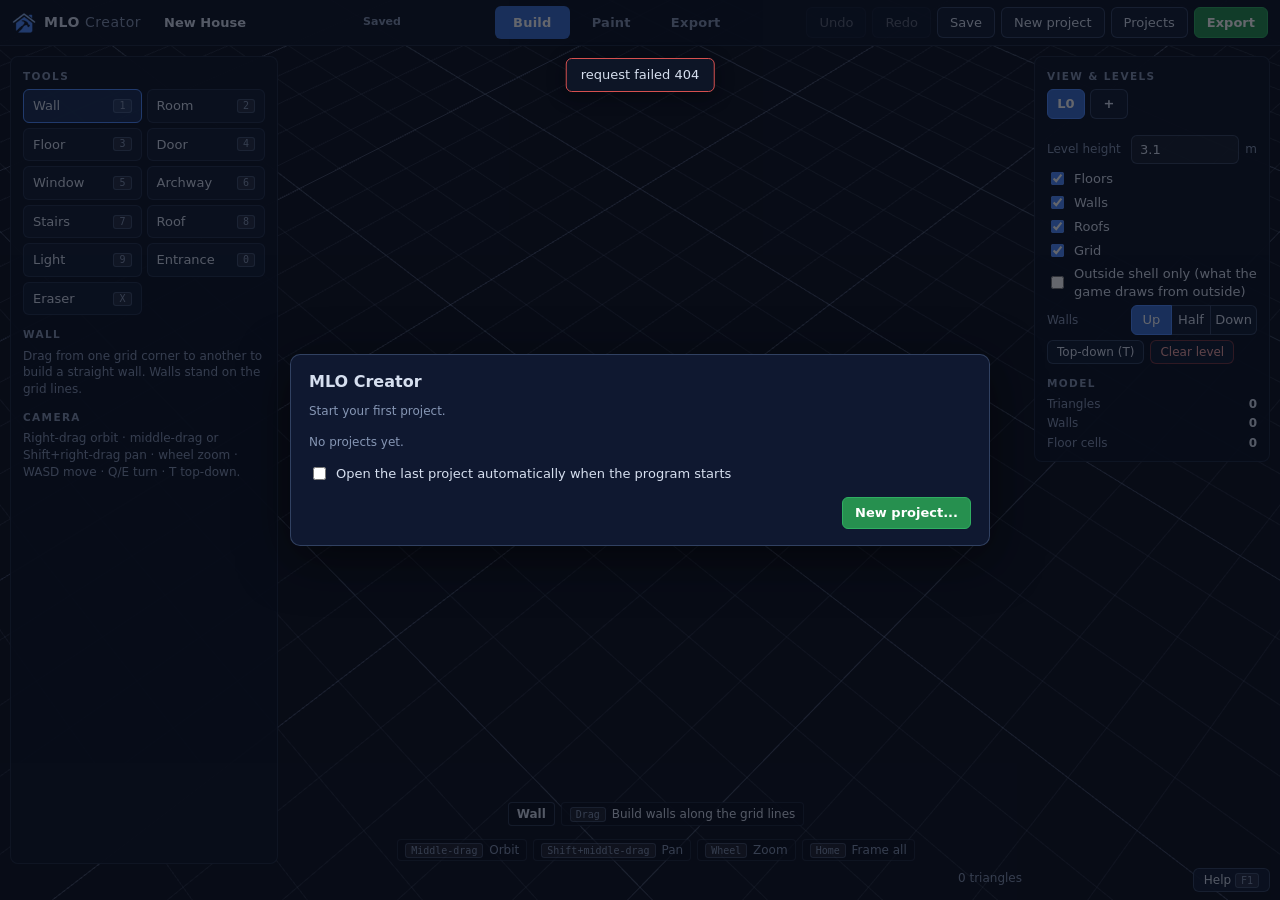
==== source/ui/index.html @ e429a19a "Restructure: MLO Creator 1.0 at root, source code in source/ folder" ====
<!doctype html>
<html lang="en">
<head>
<meta charset="utf-8">
<meta name="viewport" content="width=device-width, initial-scale=1">
<meta name="mlo-token" content="__TOKEN__">
<title>MLO Creator</title>
<link rel="icon" type="image/png" href="logo.png">
<link rel="stylesheet" href="app.css">
</head>
<body>
<div id="app">
  <canvas id="gl"></canvas>
  <div id="hudlabel"></div>

  <header id="top">
    <div class="brand"><img src="logo.png" alt="" width="24" height="24">MLO<span>Creator</span></div>
    <div class="pname"><input id="projname" spellcheck="false" maxlength="60" title="Project name"><span id="savestate"></span></div>
    <nav id="tabs"></nav>
    <div class="actions">
      <button class="btn icon" id="b-undo" title="Undo (Ctrl+Z)">Undo</button>
      <button class="btn icon" id="b-redo" title="Redo (Ctrl+Y)">Redo</button>
      <button class="btn" id="b-save" title="Save the project now (Ctrl+S). It also saves by itself.">Save</button>
      <button class="btn" id="b-new" title="Start a new project">New project</button>
      <button class="btn" id="b-projects">Projects</button>
      <button class="btn primary" id="b-export">Export</button>
    </div>
  </header>

  <aside id="left" class="panel"></aside>
  <aside id="right" class="panel"></aside>
  <section id="bench" class="panel"></section>

  <div id="keys"></div>
  <div id="status"><span id="hint"></span><span id="stats"></span></div>
  <button id="helpbtn" class="btn">Help <kbd>F1</kbd></button>
  <div id="toasts"></div>
  <div id="modal" hidden></div>
</div>
<script src="js/errors.js"></script>
<script src="js/util.js"></script>
<script src="js/textures.js"></script>
<script src="js/mesher.js"></script>
<script src="js/render.js"></script>
<script src="js/model.js"></script>
<script src="js/tools.js"></script>
<script src="js/shell.js"></script>
<script src="js/shelltools.js"></script>
<script src="js/importmodel.js"></script>
<script src="js/importtools.js"></script>
<script src="js/fitmodels.js"></script>
<script src="js/plants.js"></script>
<script src="js/walk.js"></script>
<script src="js/ui.js"></script>
<script src="js/vanillaui.js"></script>
<script src="js/importui.js"></script>
<script src="js/figure.js"></script>
<script src="js/hints.js"></script>
<script src="js/app.js"></script>
</body>
</html>
---- source/ui/app.css ----
﻿:root {
  --bg: #0b111d; --panel: rgba(13, 21, 38, .94); --panel2: rgba(20, 31, 54, .92); --line: rgba(130, 160, 210, .16); --line2: rgba(130, 160, 210, .30);
  --text: #d6dfef; --muted: #8696b4; --accent: #4f8cff; --accent2: #3b6fd0; --green: #2fae62; --green2: #26904f; --red: #d6504f; --amber: #e0a43a;
  --r: 6px;
}
* { box-sizing: border-box; }
html, body { margin: 0; height: 100%; background: var(--bg); color: var(--text); font: 13px/1.35 "Segoe UI", system-ui, sans-serif; overflow: hidden; user-select: none; }
#app { position: fixed; inset: 0; }
#gl { position: absolute; inset: 0; width: 100%; height: 100%; display: block; outline: none; }
#hudlabel { position: absolute; display: none; transform: translate(-50%, -140%); background: rgba(10, 16, 30, .88); border: 1px solid var(--line2); padding: 2px 8px; border-radius: 4px; font-size: 12px; pointer-events: none; white-space: nowrap; }

#top { position: absolute; left: 0; right: 0; top: 0; height: 46px; display: flex; align-items: center; gap: 14px; padding: 0 12px; background: var(--panel); border-bottom: 1px solid var(--line); z-index: 5; }
.brand { font-weight: 700; letter-spacing: .04em; font-size: 14px; display: flex; align-items: center; } .brand img { margin-right: 8px; display: block; } .brand span { font-weight: 400; color: var(--muted); margin-left: 5px; }
.pname { display: flex; align-items: center; gap: 8px; }
#projname { width: 200px; background: transparent; border: 1px solid transparent; color: var(--text); padding: 5px 8px; border-radius: var(--r); font: inherit; font-weight: 600; }
#projname:hover, #projname:focus { border-color: var(--line2); background: rgba(255, 255, 255, .04); outline: none; }
#savestate { font-size: 11px; color: var(--muted); min-width: 64px; }
#tabs { display: flex; gap: 4px; margin: 0 auto; }
#tabs button { background: transparent; border: 0; color: var(--muted); padding: 8px 18px; border-radius: var(--r); font: inherit; font-weight: 600; cursor: pointer; letter-spacing: .02em; }
#tabs button:hover { color: var(--text); background: rgba(255, 255, 255, .05); }
#tabs button.on { color: #fff; background: var(--accent2); }
.actions { display: flex; gap: 6px; }

.btn { background: var(--panel2); color: var(--text); border: 1px solid var(--line2); padding: 6px 12px; border-radius: var(--r); font: inherit; cursor: pointer; }
.btn:hover { border-color: var(--accent); background: rgba(79, 140, 255, .14); }
.btn:disabled { opacity: .4; cursor: default; border-color: var(--line); background: var(--panel2); }
.btn.primary { background: var(--green2); border-color: var(--green); color: #fff; font-weight: 600; }
.btn.primary:hover { background: var(--green); }
.btn.danger { border-color: rgba(214, 80, 79, .5); color: #f0a4a3; } .btn.danger:hover { background: rgba(214, 80, 79, .18); border-color: var(--red); }
.btn.sm { padding: 3px 9px; font-size: 12px; }
.btn.on { background: var(--accent2); border-color: var(--accent); color: #fff; }
kbd { font: 10px/1 "Consolas", monospace; background: rgba(255, 255, 255, .08); border: 1px solid var(--line2); padding: 1px 5px; border-radius: 3px; color: var(--muted); }

.panel { position: absolute; background: var(--panel); border: 1px solid var(--line); border-radius: 8px; z-index: 4; overflow: auto; }
#left { left: 10px; top: 56px; bottom: 36px; width: 268px; padding: 10px 12px; }
#right { right: 10px; top: 56px; width: 236px; padding: 10px 12px; max-height: calc(100% - 100px); }
#bench { left: 290px; right: 258px; bottom: 36px; height: 250px; padding: 10px 12px; display: none; }
body.paint #bench { display: block; }
.h { font-size: 10.5px; letter-spacing: .13em; text-transform: uppercase; color: var(--muted); margin: 12px 0 6px; font-weight: 600; } .h:first-child { margin-top: 2px; }
.row { display: flex; align-items: center; gap: 6px; margin: 5px 0; } .row.wrap { flex-wrap: wrap; }
.row > label { color: var(--muted); font-size: 12px; min-width: 78px; }
.grow { flex: 1; }
.note { color: var(--muted); font-size: 12px; margin: 6px 0; line-height: 1.4; }
.note b { color: var(--text); font-weight: 600; }

.tools { display: grid; grid-template-columns: 1fr 1fr; gap: 5px; }
.tool { display: flex; align-items: center; justify-content: space-between; gap: 6px; background: var(--panel2); border: 1px solid var(--line); color: var(--text); padding: 7px 9px; border-radius: var(--r); font: inherit; cursor: pointer; text-align: left; }
.tool:hover { border-color: var(--line2); background: rgba(79, 140, 255, .10); }
.tool.on { border-color: var(--accent); background: rgba(79, 140, 255, .22); }
.tool kbd { margin-left: auto; white-space: nowrap; }
/* tool groups: a chip per group, the tools of the chosen group as rows with a one-line explanation */
.cats { display: flex; flex-wrap: wrap; gap: 4px; }
.cat { background: var(--panel2); border: 1px solid var(--line); color: var(--muted); padding: 4px 9px; border-radius: 999px; font: inherit; font-size: 11.5px; cursor: pointer; }
.cat:hover { border-color: var(--line2); color: var(--text); }
.cat.has { color: var(--text); border-color: var(--line2); }
.cat.on { border-color: var(--accent); background: rgba(79, 140, 255, .22); color: var(--text); }
.catnote { margin: 7px 0 7px; }
/* the route card at the top of the side panel: how far along and the next step */
.route { background: var(--panel2); border: 1px solid var(--line2); border-radius: var(--r); padding: 8px 10px; margin-bottom: 8px; }
.route .rtop { display: flex; justify-content: space-between; align-items: baseline; }
.route .rt { font-size: 10.5px; letter-spacing: .13em; text-transform: uppercase; color: var(--muted); font-weight: 600; }
.route .rn { font-size: 11px; color: var(--muted); }
.route .rbar { height: 4px; background: rgba(255, 255, 255, .08); border-radius: 2px; margin: 6px 0 8px; overflow: hidden; }
.route .rbar i { display: block; height: 100%; background: var(--green); }
.route .rnext { display: flex; align-items: flex-start; gap: 8px; }
/* dropdowns: a numbered stage of the route, and a plain section; the body sits under the header with a line at its side */
.sec, .stage { display: flex; align-items: center; gap: 7px; width: 100%; background: var(--panel2); border: 1px solid var(--line); color: var(--text); padding: 6px 9px; border-radius: var(--r); font: inherit; cursor: pointer; text-align: left; margin-top: 5px; }
.sec:hover, .stage:hover { border-color: var(--line2); }
.sec.open, .stage.open { border-color: var(--line2); background: rgba(79, 140, 255, .10); }
.stage.has { border-color: var(--accent); }
.sec .arr { color: var(--muted); width: 10px; flex: none; } .stage .arr { color: var(--muted); width: 10px; flex: none; text-align: right; }
.sec .st, .stage .st { flex: 1; font-weight: 600; min-width: 0; overflow: hidden; text-overflow: ellipsis; white-space: nowrap; }
.sec .st { font-size: 12px; }
.sec .ss, .stage .ss { font-size: 11px; color: var(--muted); white-space: nowrap; }
.stage .sn { width: 18px; height: 18px; border-radius: 50%; background: var(--accent2); color: #fff; font-size: 11px; display: grid; place-items: center; flex: none; }
.secbody { padding: 4px 0 2px 8px; border-left: 2px solid var(--line); margin: 4px 0 6px 8px; }
ul.how, ol.how { margin: 4px 0; padding-left: 16px; color: var(--muted); font-size: 12px; line-height: 1.4; } .how li { margin: 3px 0; }
.note.what { color: var(--text); margin-top: 4px; }
.toollist { display: grid; grid-template-columns: 1fr; gap: 5px; }
.tool .tn { display: flex; flex-direction: column; gap: 1px; min-width: 0; }
.tool .nm { font-weight: 600; }
.tool .sub { font-size: 10.5px; color: var(--muted); line-height: 1.3; }
/* model parts: a row per texture of a model */
.prow { display: flex; align-items: center; gap: 8px; padding: 4px 6px; margin-bottom: 4px; background: var(--panel2); border: 1px solid var(--line); border-radius: var(--r); cursor: pointer; }
.prow:hover { border-color: var(--line2); }
.prow.on { border-color: var(--accent); background: rgba(79, 140, 255, .18); }
.prow.gone { opacity: .6; }
.prow .ptxt { display: flex; flex-direction: column; min-width: 0; flex: 1; }
.prow .ptxt b { overflow: hidden; text-overflow: ellipsis; white-space: nowrap; font-size: 12px; }
.pthumb { width: 32px; height: 32px; flex: none; border-radius: 4px; border: 1px solid var(--line); background: #222; }
.h.pm:hover { color: var(--text); }
.note.ok { color: #7fd9a0; } .note.bad { color: #f0a4a3; }

input[type=text], input[type=number], select, textarea { background: rgba(255, 255, 255, .05); color: var(--text); border: 1px solid var(--line2); border-radius: var(--r); padding: 5px 8px; font: inherit; min-width: 0; user-select: text; }
input[type=text]:focus, input[type=number]:focus, textarea:focus, select:focus { outline: none; border-color: var(--accent); }
textarea { width: 100%; resize: vertical; min-height: 54px; }
select option { background: #121a2c; }
input[type=checkbox] { accent-color: var(--accent); }
.chk { display: flex; align-items: center; gap: 7px; margin: 5px 0; cursor: pointer; }

.stepper { display: flex; align-items: stretch; flex: 1; }
.stepper button { width: 28px; background: var(--panel2); border: 1px solid var(--line2); color: var(--text); cursor: pointer; font-size: 15px; }
.stepper button:first-child { border-radius: var(--r) 0 0 var(--r); } .stepper button:last-child { border-radius: 0 var(--r) var(--r) 0; }
.stepper button:hover { border-color: var(--accent); }
.stepper .val { flex: 1; text-align: center; padding: 5px 4px; background: rgba(79, 140, 255, .08); border: 1px solid var(--line2); border-left: 0; border-right: 0; font-weight: 600; }
.dirpad { display: grid; grid-template-columns: repeat(3, 56px); grid-template-rows: repeat(3, 32px); gap: 4px; justify-content: center; margin: 6px 0; }
.dirpad button { background: var(--panel2); border: 1px solid var(--line2); color: var(--text); border-radius: var(--r); cursor: pointer; font: inherit; }
.dirpad button.on { background: var(--accent2); border-color: var(--accent); color: #fff; } .dirpad button:hover { border-color: var(--accent); }
.seg { display: flex; flex: 1; } .seg button { flex: 1; background: var(--panel2); border: 1px solid var(--line2); color: var(--text); padding: 5px 4px; cursor: pointer; font: inherit; margin-left: -1px; }
.seg button:first-child { border-radius: var(--r) 0 0 var(--r); margin-left: 0; } .seg button:last-child { border-radius: 0 var(--r) var(--r) 0; }
.seg button.on { background: var(--accent2); border-color: var(--accent); color: #fff; position: relative; }
.levels { display: flex; flex-wrap: wrap; gap: 5px; }
.lvl { min-width: 38px; padding: 5px 8px; background: var(--panel2); border: 1px solid var(--line2); color: var(--text); border-radius: var(--r); cursor: pointer; font: inherit; font-weight: 600; }
.lvl.on { background: var(--accent2); border-color: var(--accent); color: #fff; }

/* texture workbench */
.bench { display: grid; grid-template-columns: 210px 1fr; gap: 14px; height: 100%; }
.bench .cur { display: flex; flex-direction: column; gap: 8px; }
.bench .big { width: 100%; aspect-ratio: 1; max-height: 130px; border: 1px solid var(--line2); border-radius: var(--r); background-size: cover; image-rendering: auto; }
.chips { display: flex; flex-wrap: wrap; gap: 4px; margin-bottom: 8px; }
.chip { background: var(--panel2); border: 1px solid var(--line); color: var(--muted); border-radius: 12px; padding: 2px 10px; font-size: 12px; cursor: pointer; }
.chip.on { color: #fff; border-color: var(--accent); background: rgba(79, 140, 255, .25); }
.sw-grid { display: grid; grid-template-columns: repeat(auto-fill, minmax(78px, 1fr)); gap: 7px; overflow-y: auto; max-height: 172px; padding-right: 4px; align-content: start; }
.sw { border: 1px solid var(--line); border-radius: var(--r); padding: 3px; cursor: pointer; background: rgba(255, 255, 255, .03); }
.sw:hover { border-color: var(--line2); } .sw.on { border-color: var(--accent); box-shadow: 0 0 0 1px var(--accent); }
.sw canvas { display: block; width: 100%; aspect-ratio: 1; border-radius: 3px; }
.sw span { display: block; font-size: 10.5px; color: var(--muted); margin-top: 3px; text-align: center; white-space: nowrap; overflow: hidden; text-overflow: ellipsis; }
.defrow { display: flex; align-items: center; gap: 7px; margin: 4px 0; }
.defrow canvas { width: 22px; height: 22px; border-radius: 3px; border: 1px solid var(--line2); }
.defrow span { flex: 1; font-size: 12px; }

#status { position: absolute; left: 290px; right: 258px; bottom: 8px; height: 22px; display: flex; justify-content: space-between; color: var(--muted); font-size: 12px; z-index: 3; pointer-events: none; }
body.paint #status { display: none; }
/* the hint bar: the current tool and its keys, above the status line */
#keys { position: absolute; left: 290px; right: 258px; bottom: 34px; display: flex; flex-direction: column; align-items: stretch; gap: 3px; z-index: 3; pointer-events: none; font-size: 12px; }
#keys .row { display: flex; flex-wrap: wrap; justify-content: center; gap: 4px 6px; }
#keys .hk { background: rgba(10, 16, 30, .84); border: 1px solid var(--line); padding: 3px 8px; border-radius: 4px; color: var(--text); }
#keys .hk.t { font-weight: 700; border-color: var(--line2); }
#keys .hk kbd { margin-right: 2px; }
#keys .nav .hk { background: rgba(10, 16, 30, .6); color: var(--muted); padding: 2px 7px; }
body.paint #keys { display: none; }
/* the error banner: plain words for the person, details one click away */
#errbar { position: fixed; top: 54px; left: 50%; transform: translateX(-50%); width: min(620px, calc(100% - 40px)); z-index: 40; background: rgba(58, 24, 30, .97); border: 1px solid rgba(220, 120, 120, .55); border-radius: 8px; padding: 10px 14px; box-shadow: 0 6px 24px rgba(0, 0, 0, .45); font-size: 13px; }
#errbar[hidden] { display: none; }
#errbar .msg { font-weight: 600; }
#errbar .safe { margin-top: 2px; color: #cfe8d2; }
#errbar .det { margin: 8px 0 0; max-height: 220px; overflow: auto; white-space: pre-wrap; word-break: break-word; font: 11px/1.4 "Consolas", monospace; background: rgba(0, 0, 0, .35); border-radius: 4px; padding: 8px; color: #e8d2d2; }
#errbar .btns { display: flex; gap: 6px; align-items: center; margin-top: 8px; }
#helpbtn { position: absolute; right: 10px; bottom: 8px; z-index: 6; padding: 3px 10px; font-size: 12px; }
#toasts { position: absolute; left: 50%; top: 58px; transform: translateX(-50%); display: flex; flex-direction: column; gap: 6px; align-items: center; z-index: 30; pointer-events: none; }
.toast { background: rgba(14, 22, 40, .96); border: 1px solid var(--line2); padding: 7px 14px; border-radius: var(--r); box-shadow: 0 4px 18px rgba(0, 0, 0, .4); }
.toast.ok { border-color: var(--green); } .toast.warn { border-color: var(--amber); } .toast.err { border-color: var(--red); }

#modal { position: absolute; inset: 0; background: rgba(5, 9, 18, .62); display: flex; align-items: center; justify-content: center; z-index: 20; }
#modal[hidden] { display: none; }
.dlg { width: min(560px, 92vw); max-height: 82vh; overflow: auto; background: #0f1830; border: 1px solid var(--line2); border-radius: 10px; padding: 16px 18px; box-shadow: 0 12px 50px rgba(0, 0, 0, .55); }
.dlg h2 { margin: 0 0 10px; font-size: 16px; } .dlg .foot { display: flex; justify-content: flex-end; gap: 8px; margin-top: 14px; }
.plist { display: flex; flex-direction: column; gap: 5px; margin: 8px 0; max-height: 300px; overflow: auto; }
.pitem { display: flex; align-items: center; gap: 8px; padding: 8px 10px; background: var(--panel2); border: 1px solid var(--line); border-radius: var(--r); cursor: pointer; }
.pitem:hover { border-color: var(--accent); } .pitem small { color: var(--muted); margin-left: auto; }
/* the project list: a card per project */
.dlg.wide { width: min(700px, 94vw); }
.plist.cards { max-height: 390px; }
.pcard { display: flex; align-items: center; gap: 10px; padding: 8px; background: var(--panel2); border: 1px solid var(--line); border-radius: var(--r); cursor: pointer; }
.pcard:hover { border-color: var(--accent); }
.pthumb { width: 104px; height: 65px; flex: none; object-fit: cover; border-radius: 4px; border: 1px solid var(--line); background: #0b111d; }
.pthumb.none { display: flex; align-items: center; justify-content: center; text-align: center; color: var(--muted); font-size: 11px; }
.pinfo { flex: 1; min-width: 0; }
.pname { font-weight: 700; display: flex; align-items: center; gap: 8px; white-space: nowrap; overflow: hidden; text-overflow: ellipsis; }
.pbtns { display: flex; flex-direction: column; gap: 4px; }
.log { background: rgba(0, 0, 0, .28); border: 1px solid var(--line); border-radius: var(--r); padding: 8px 10px; font: 12px/1.45 Consolas, monospace; max-height: 190px; overflow: auto; white-space: pre-wrap; user-select: text; }
.log .bad { color: #f0a4a3; } .log .good { color: #8fdca9; }
.helpgrid { display: grid; grid-template-columns: 130px 1fr; gap: 4px 12px; font-size: 12.5px; } .helpgrid div:nth-child(odd) { color: var(--muted); }
.kv { display: grid; grid-template-columns: auto 1fr; gap: 3px 10px; font-size: 12px; color: var(--muted); } .kv b { color: var(--text); font-weight: 600; text-align: right; }
::-webkit-scrollbar { width: 8px; height: 8px; } ::-webkit-scrollbar-thumb { background: rgba(130, 160, 210, .25); border-radius: 4px; } ::-webkit-scrollbar-track { background: transparent; }


.dropzone { border: 1px dashed var(--line2); border-radius: var(--r); padding: 8px; margin: 6px 0; color: var(--muted); font-size: 12px; text-align: center; }
input[type=range] { accent-color: var(--accent); min-width: 0; }
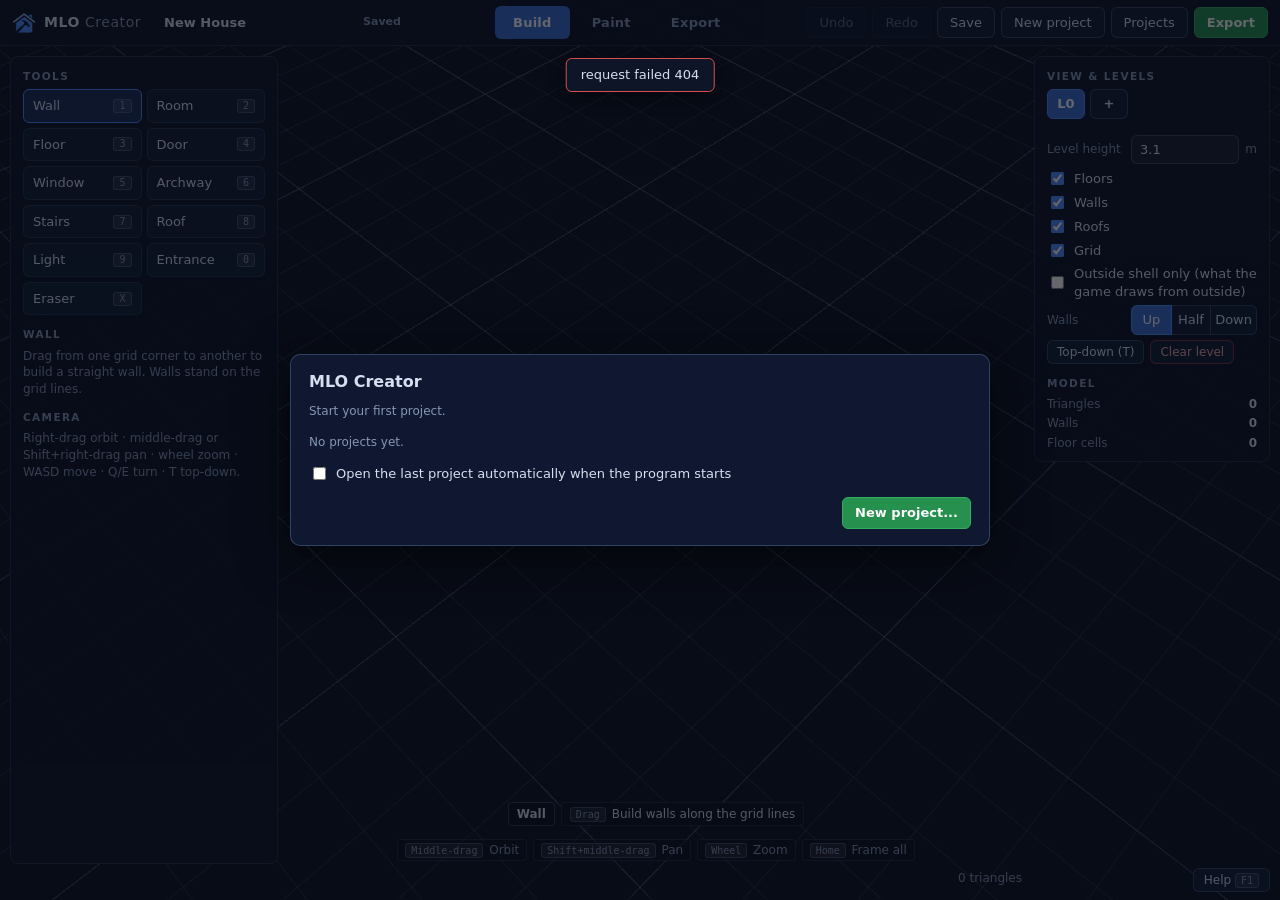
==== commit d5184931: "Normal and specular maps for every texture; 24 new materials - textures.js: every pattern also gives" ====
--- a/source/ui/index.html
+++ b/source/ui/index.html
@@ -52,6 +52,7 @@
 <script src="js/plants.js"></script>
 <script src="js/walk.js"></script>
 <script src="js/ui.js"></script>
+<script src="js/look.js"></script>
 <script src="js/vanillaui.js"></script>
 <script src="js/importui.js"></script>
 <script src="js/figure.js"></script>
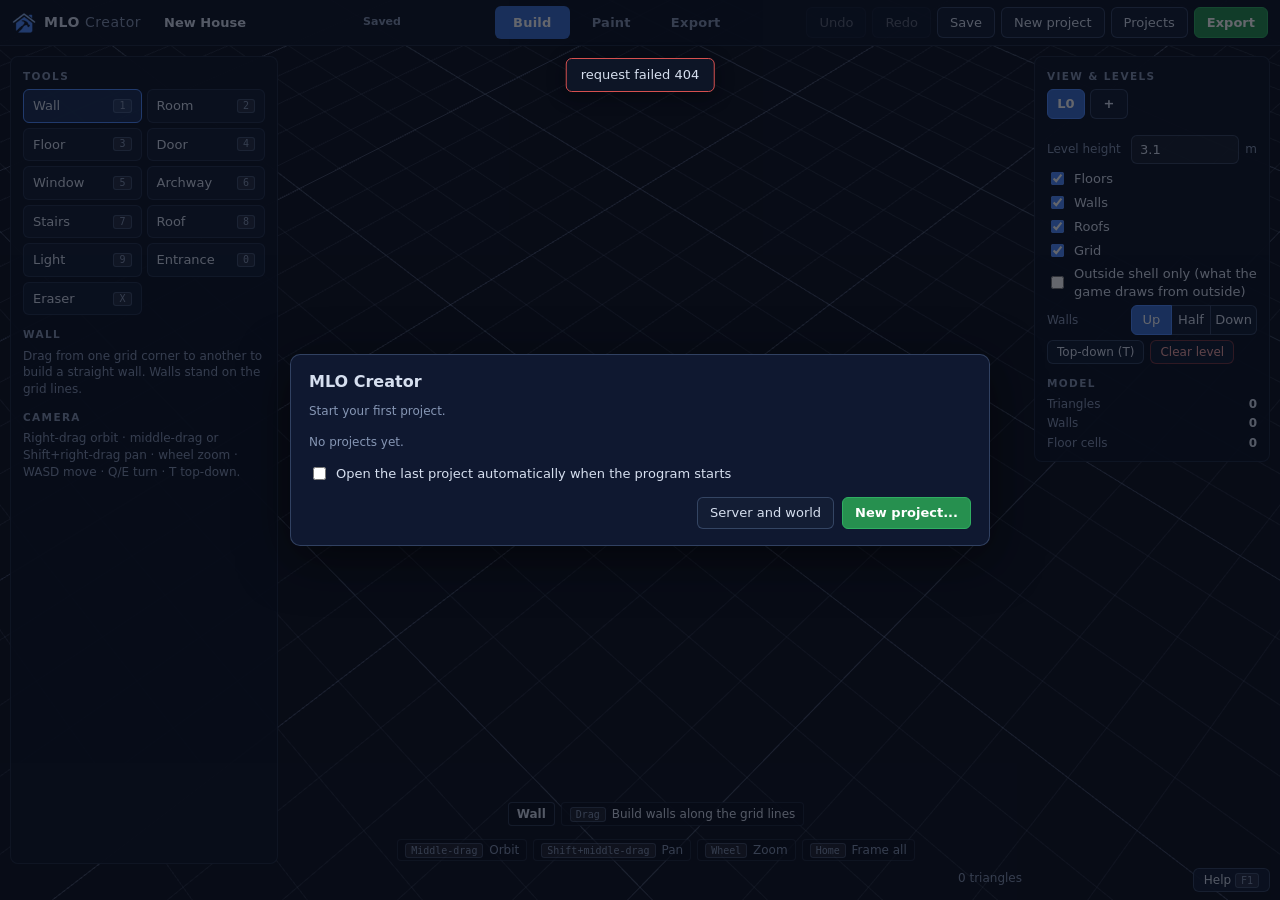
==== commit e252abd0: "Vaulted, barrel, tray and shed ceilings; ceiling beams; Column and Beam tools - shell.js: rooms with" ====
--- a/source/ui/index.html
+++ b/source/ui/index.html
@@ -53,6 +53,7 @@
 <script src="js/walk.js"></script>
 <script src="js/ui.js"></script>
 <script src="js/look.js"></script>
+<script src="js/structure.js"></script>
 <script src="js/vanillaui.js"></script>
 <script src="js/importui.js"></script>
 <script src="js/figure.js"></script>
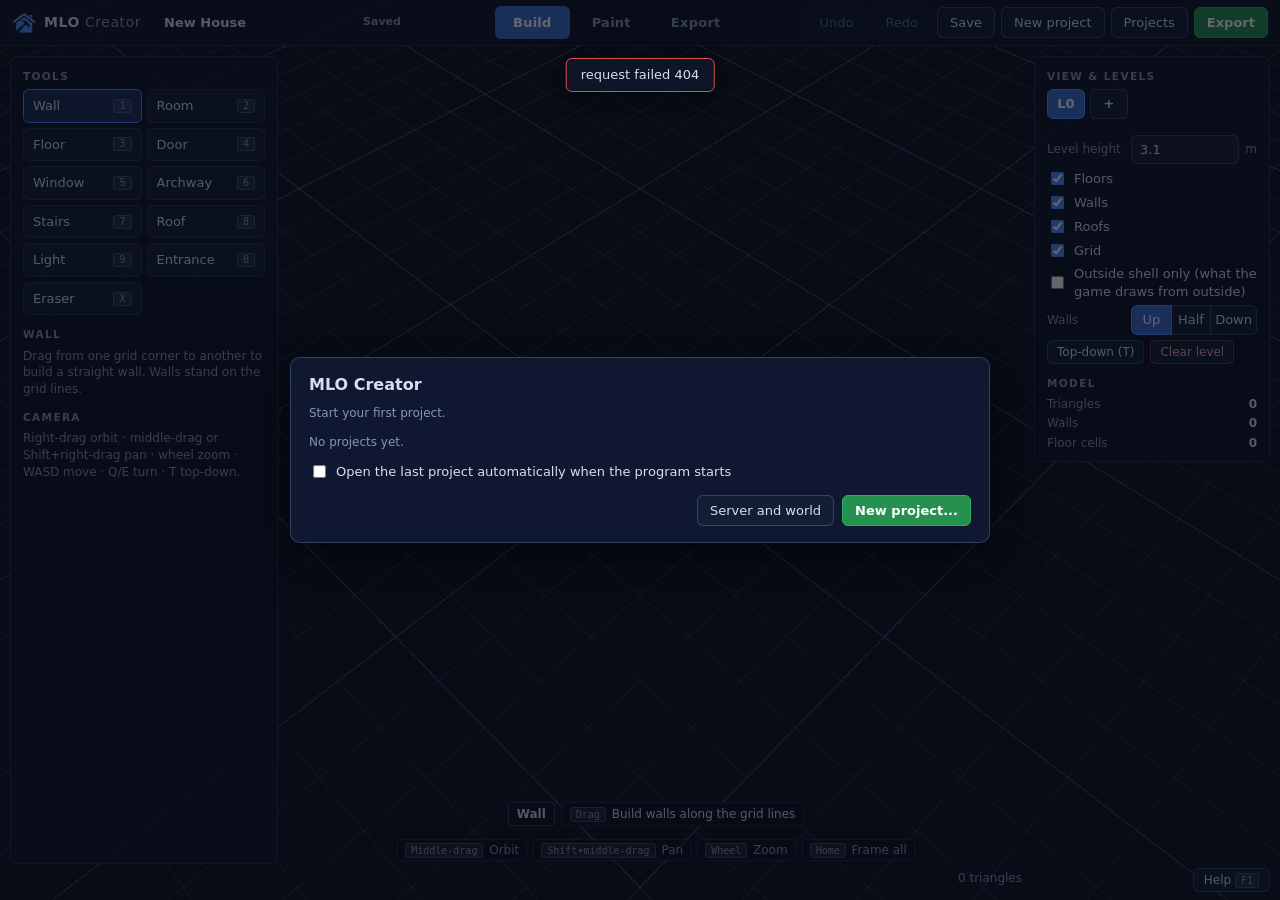
==== commit 5c459e20: "Context-aware textures and props: paint with the model's own textures, Place props tool - The import" ====
--- a/source/ui/index.html
+++ b/source/ui/index.html
@@ -54,6 +54,7 @@
 <script src="js/ui.js"></script>
 <script src="js/look.js"></script>
 <script src="js/structure.js"></script>
+    <script src="js/props.js"></script>
 <script src="js/vanillaui.js"></script>
 <script src="js/importui.js"></script>
 <script src="js/figure.js"></script>
--- a/source/ui/app.css
+++ b/source/ui/app.css
@@ -177,3 +177,17 @@
 
 .dropzone { border: 1px dashed var(--line2); border-radius: var(--r); padding: 8px; margin: 6px 0; color: var(--muted); font-size: 12px; text-align: center; }
 input[type=range] { accent-color: var(--accent); min-width: 0; }
+
+/* Place props tool: groups of suggested models */
+details.pgrp { border: 1px solid var(--line); border-radius: var(--r); margin: 6px 0; background: var(--panel2); }
+details.pgrp > summary { cursor: pointer; padding: 6px 8px; font-weight: 600; font-size: 12px; list-style: none; display: flex; gap: 6px; align-items: center; }
+details.pgrp > summary::-webkit-details-marker { display: none; }
+details.pgrp > summary::before { content: '\25B8'; color: var(--muted); }
+details.pgrp[open] > summary::before { content: '\25BE'; }
+details.pgrp .pbody { padding: 0 8px 8px; }
+.plist { max-height: 220px; overflow-y: auto; display: flex; flex-direction: column; gap: 2px; margin: 4px 0; }
+.prow { display: flex; align-items: center; gap: 6px; padding: 3px 6px; border-radius: 4px; cursor: pointer; font-size: 12px; border: 1px solid transparent; }
+.prow:hover { border-color: var(--line2); }
+.prow.on { border-color: var(--accent); background: rgba(79, 140, 255, .12); }
+.prow .pn { flex: 1; min-width: 0; overflow: hidden; text-overflow: ellipsis; white-space: nowrap; }
+.prow small { color: var(--muted); }
